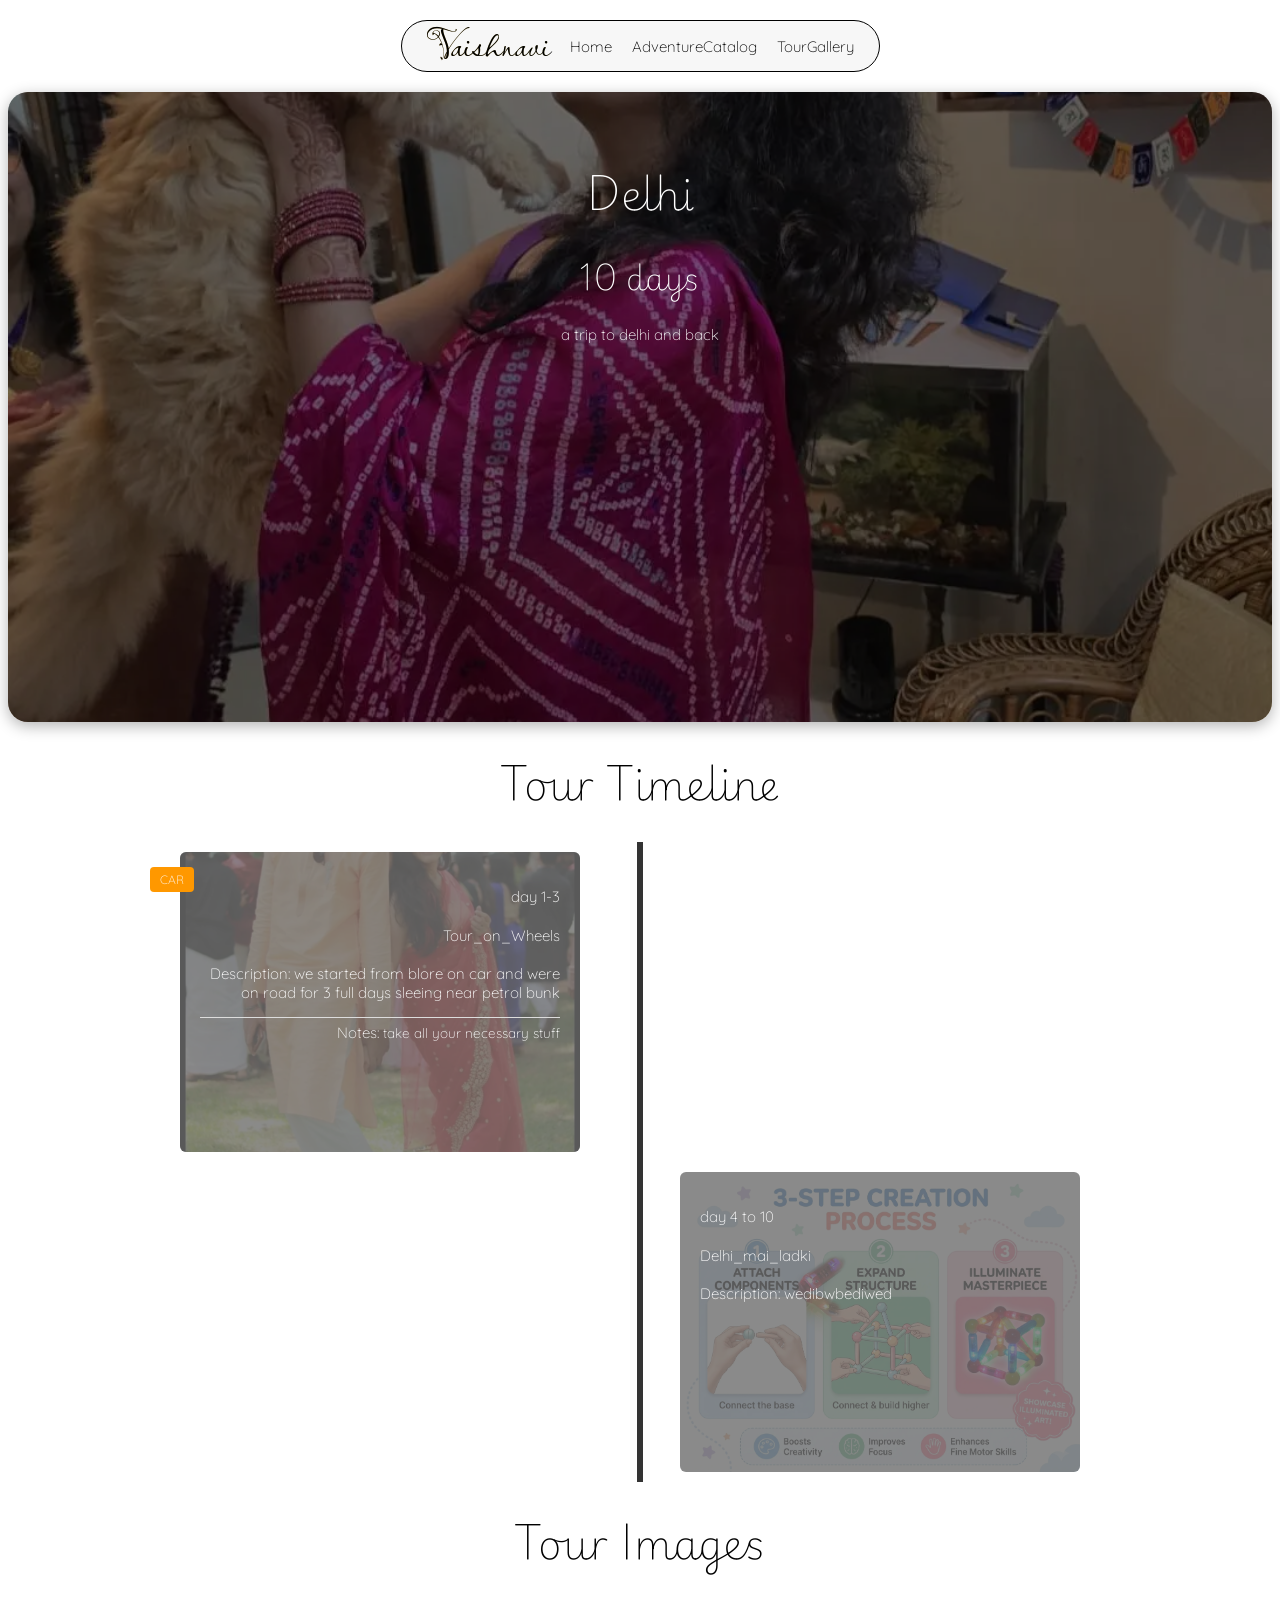
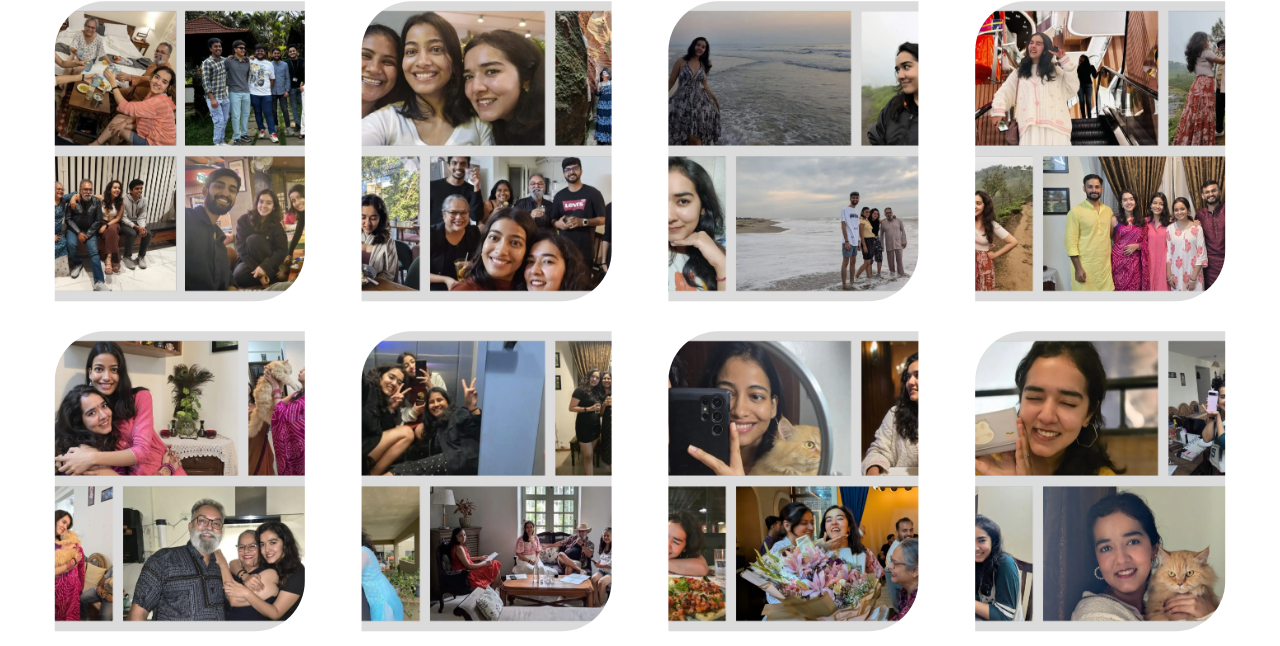
==== Delhi.html @ f387dbbb "Auto-published static site update via Admin Dashboard" ====
<!DOCTYPE html>
<html lang="en">
<head>
    <meta charset="UTF-8">
    <meta name="viewport" content="width=device-width, initial-scale=1.0">
        <!-- Used For influencer tag -->
    <link rel="preconnect" href="https://fonts.googleapis.com">
    <link rel="preconnect" href="https://fonts.gstatic.com" crossorigin>
    <link href="https://fonts.googleapis.com/css2?family=Dancing+Script:wght@400..700&family=Lavishly+Yours&display=swap" rel="stylesheet">

    <!-- Used For rest -->
    <link rel="preconnect" href="https://fonts.googleapis.com">
    <link rel="preconnect" href="https://fonts.gstatic.com" crossorigin>
    <link href="https://fonts.googleapis.com/css2?family=Quicksand:wght@300..700&display=swap" rel="stylesheet">


    <!-- Used for headings -->
    <link rel="preconnect" href="https://fonts.googleapis.com">
    <link rel="preconnect" href="https://fonts.gstatic.com" crossorigin>
    <link href="https://fonts.googleapis.com/css2?family=Playwrite+GB+J:ital,wght@0,100..400;1,100..400&display=swap" rel="stylesheet">


    <title>Vaishnavi | Delhi</title>

    <link rel="stylesheet" href="styles.css">

</head>
<body>

    <header class="nav-bar">
        <ul class="nav_bar_list">
            <a href="./index.html#Home"><li class="influencer">Vaishnavi</li></a>
            <a href="./index.html#Home"><li class="list_items">Home</li></a>
            <a href="./tour_catalog.html"><li class="list_items">AdventureCatalog</li></a>
            <a href="#gallery"><li class="list_items">TourGallery</li></a>
        </ul>
    </header>

    


<div class="tour_container">

    <img class="tour_hero_img"
         src="./assets/images/Delhi/hero_image/hero.webp"
         alt="Delhi">

    <div class="tour_content">

        <h1 class="headings">Delhi</h1>

        <h2 class="duration">10 days</h2>

        <h3 class="tour_description">
            a trip to delhi and back
        </h3>

    </div>

</div>




<h1 class="headings">Tour Timeline</h1>
    <div class="timeline">

        
        <div class="container left">
            <div class="content">

                <img class="bg-img" src="./assets/images/Delhi/days/Tour_on_Wheels_.webp" alt="Tour_on_Wheels">

                <h3>day 1-3</h3>
                <h4>Tour_on_Wheels</h4>
                
                <span class="mode-popup">CAR</span>
                
                <p>
                    Description: we started from blore on car and were on road for 3 full days sleeing near petrol bunk
                </p>

                
                <div class="notes">
                    <strong>Notes:</strong> take all your necessary stuff
                </div>
                

                

            </div>
        </div>
        
        <div class="container right">
            <div class="content">

                <img class="bg-img" src="./assets/images/Delhi/days/Delhi_mai_ladki_.webp" alt="Delhi_mai_ladki">

                <h3>day 4 to 10</h3>
                <h4>Delhi_mai_ladki</h4>
                
                <p>
                    Description: wedibwbediwed
                </p>

                

                

            </div>
        </div>
        
    </div>


<!-- Tour images -->
<h1 id="gallery" class="headings">Tour Images</h1>
<div class="tour_images">
    
    <div class="tour_image_container">
        <img src="./assets/images/Delhi/tour_images/0_dump.webp">
    </div>
    
    <div class="tour_image_container">
        <img src="./assets/images/Delhi/tour_images/1_dump.webp">
    </div>
    
    <div class="tour_image_container">
        <img src="./assets/images/Delhi/tour_images/2_dump.webp">
    </div>
    
    <div class="tour_image_container">
        <img src="./assets/images/Delhi/tour_images/3_dump.webp">
    </div>
    
    <div class="tour_image_container">
        <img src="./assets/images/Delhi/tour_images/4_dump.webp">
    </div>
    
    <div class="tour_image_container">
        <img src="./assets/images/Delhi/tour_images/5_dump.webp">
    </div>
    
    <div class="tour_image_container">
        <img src="./assets/images/Delhi/tour_images/6_dump.webp">
    </div>
    
    <div class="tour_image_container">
        <img src="./assets/images/Delhi/tour_images/7_dump.webp">
    </div>
    
</div>





    
</body>
</html>
---- styles.css ----
*{
  font-family: "Quicksand", sans-serif;
  font-optical-sizing: auto;
  font-weight: 300;
  font-style: normal;
  font-size: 15px;
  scroll-behavior: smooth;

}

a {
    text-decoration: none;
    color: inherit; 
}

/* Headings */
.headings{
  font-family: "Playwrite GB J", cursive;
  font-optical-sizing: auto;
  font-weight: 100;
  font-style: normal;
  font-size: 40px;
  text-align: center;
  scroll-margin-top: 80px

}


/* Navbar section */
.nav-bar{
    /* sticking it up XD */
    position: sticky;
    top:20px;
    z-index: 9999;

    width: fit-content;
    height: 50px;
    border: 1px solid black;
    border-radius: 40px;
    margin: 20px auto;

    /* For Blurry background */
    background-color: rgba(200, 200, 200, 0.15);
    backdrop-filter: blur(30px);
    -webkit-backdrop-filter: blur(10px);
}

.nav_bar_list{
    display: flex;
    align-items: center;
    gap: 20px;
    list-style: none;
    margin: 0;
    padding: 0 25px;
    height: 100%;
}

.nav-bar ul {
    list-style: none;
}

.influencer {
  font-family: "Lavishly Yours", cursive;
  font-size: 40px;
  font-weight: 400;
  font-style: normal;
  padding-bottom: 5px;
  
  /* Default State */
  color: #000000; /* Black */
  display: inline-block;
  transition: color 0.3s ease;
  

  background: linear-gradient(45deg, #bf953f, #fcf6ba, #bf953f);
  background-size: 200% 100%;
  -webkit-background-clip: text;
  background-clip: text;
}

.influencer:hover {
  color: transparent;
  animation: shimmer 1s linear forwards;
}

@keyframes shimmer {
  0% { background-position: 200% 0; }
  100% { background-position: -0% 0; }
}


/* Hero Section */
.Hero_Screen{

  scroll-margin-top: 90px;
  display: flex;
  justify-content: center;
  gap: 100px;
  align-items: center;
  
}

.Hero_Image{
  width: 250px;
  height: 350px;
  /* border-radius: 50px; */
  clip-path: inset(0 0 0 0 round 50px 0);
  
  overflow: hidden;

}
.Hero_Screen img{
  width: 100%;
  height: 100%;
  object-fit: cover;
}
.Hero_About{
  width: 250px;
  display: flex;
  flex-direction: column;
  align-items: center;
}

.Hero_About h1{
  font-family: "Lavishly Yours", cursive;
  font-size: 50px;
  font-weight: 400;
  font-style: normal;
  padding-bottom: 5px;
  margin: 10px 0;
}

.Hero_About p{
  text-align: center;
}



/* TravelBlog section */
.tour_container_profile{
    display: flex;
    justify-content: space-evenly;
    gap: 20px;
}

.tours{
    position: relative;
    width: 350px;
    height: 450px;
    overflow: hidden;
    border-radius: 20px;
    cursor: pointer;
}

.tours img{
    width: 100%;
    height: 100%;
    object-fit: cover;
    transition: transform 0.3s ease;
    transform: scale(1.1);
}

/* Glass overlay */
.overlay{
    position: absolute;
    inset: 0;
    display: flex;
    flex-direction: column;
    justify-content: center;
    align-items: center;

    background: rgba(80, 80, 80, 0.15);
    backdrop-filter: blur(5px);
    -webkit-backdrop-filter: blur(5px);

    color: white;
    text-align: center;

    transition: all 0.4s ease;
}

.overlay h2{
    font-size: 32px;
    margin-bottom: 10px;
}

.overlay p{
    font-size: 18px;
}

/* Hover effects */
.tours:hover .overlay{
    opacity: 0;
    backdrop-filter: blur(0px);
    -webkit-backdrop-filter: blur(0px);
}

.tours:hover img{
    transform: scale(1);
}





/* Gallery */
.gallery_container{
  display: flex;
  flex-wrap: wrap;
  justify-content: space-evenly;
  gap: 10px;
}
.gallery_img_container{
  position: relative;
  width: 250px;
  height: 35  0px;
  border-radius: 30px;
  overflow: hidden;
}
.gallery_img_container img{
  width: 100%;
  height: 100%;
  object-fit: cover;
  transform: scale(1.1);
  transition: transform 0.3s ease;

}

.gallery_img_container:hover img{
    transform: scale(1);
}

.gallery_img_container {
  position: relative;
  width: 250px;
  height: 350px;
  border-radius: 30px;
  overflow: hidden;

}

.gallery_img_overlay {
  position: absolute;
  bottom: 0;
  width: 100%;
  height: 40%; 
  display: flex;
  align-items: center; 
  justify-content: center;
  text-align: center;
}

.gallery_img_overlay p {
  background-color: rgba(200, 200, 200, 0.15);
  backdrop-filter: blur(30px);
  -webkit-backdrop-filter: blur(10px);
  margin: 0;
  padding: 5px 15px; 
  width: 100%; 
  font-weight: 700;
}



/* Connect */

.connect_container {
    display: flex;
    justify-content: center; 
    gap: 30px;              
    padding: 40px;
    flex-wrap: wrap;         
  }
.connection {
    width: 300px;
    padding: 20px;
    background-color: #ffffff;
    border-radius: 20px;
    box-shadow: 0 4px 15px rgba(0, 0, 0, 0.1);
    text-align: center;
    transition: transform 0.3s ease;
}

.connection:hover {
    transform: translateY(-10px);
}

.connection img {
    width: 50px;
    height: 50px;
    margin-bottom: 15px;
}

.connection hr {
    border: 0;
    border-top: 1px solid #eee;
    margin: 15px 0;
}







/* Tours */
.duration{
    font-family: "Playwrite GB J", cursive;
  font-optical-sizing: auto;
  font-weight: 100;
  font-style: normal;
  font-size: 30px;
  text-align: center;
  scroll-margin-top: 80px
}
.tour_container{
    width: 100%;
    height: 70vh;
    margin: 0 auto;

    position: relative;
    border-radius: 20px;
    overflow: hidden;
    box-shadow: 0 4px 15px rgba(0, 0, 0, 0.3);
}

.tour_hero_img{
    width: 100%;
    height: 100%;
    object-fit: cover;
    display: block;
}


.tour_container::before{
    content: "";
    position: absolute;
    inset: 0;
    background: rgba(0,0,0,0.55);
    z-index: 1;
}


.tour_content{
    position: absolute;
    inset: 0;
    z-index: 2;
    padding: 40px;
    color: white;
}

.tour_description{
  width: 800px;
  margin: 0 auto;
  text-align: center;
}



/* Timeline */
.timeline {
  position: relative;
  max-width: 1000px;
  margin: 0 auto;
}


.timeline::after {
  content: '';
  position: absolute;
  width: 6px;
  background-color: #333;
  top: 0; bottom: 0;
  left: 50%;
  margin-left: -3px;
}

.container {
  padding: 10px 40px;
  position: relative;
  width: 400px;
  height: 300px;
  display: flex;
}



.left { left: 0; text-align: right;}
.right { left: 50%; }

.content {
  padding: 20px;
  background: #f9f9f9;
  border-radius: 6px;
  position: relative;
  width: 100%;
}


.right .mode-popup {
  position: absolute;
  top: 15px;
  right: -30px;
  background: #ff9800;
  color: white;
  padding: 5px 10px;
  border-radius: 4px;
  font-size: 0.8em;
  z-index: 5;
}

.left .mode-popup {
  position: absolute;
  top: 15px;
  left: -30px;
  background: #ff9800;
  color: white;
  padding: 5px 10px;
  border-radius: 4px;
  font-size: 0.8em;
  z-index: 5;
}

.content::before{
    content: "";
    position: absolute;
    inset: 0;
    background: rgba(0,0,0,0.45);
    z-index: 1;
    border-radius: 6px;
}

.notes, .links {
  margin-top: 10px;
  font-size: 0.9em;
  border-top: 1px solid #ddd;
  padding-top: 5px;
}


.content .bg-img{
    position: absolute;
    inset: 0;
    border-radius: 6px;
    width: 100%;
    height: 100%;
    object-fit: cover;

    z-index: 0;
    opacity: 0.35;
}

.content h3,
.content h4,
.content p,
.content .notes,
.content .links,
.content .links a{
    position: relative;
    z-index: 4;
    color: white;
}


.content::before,
.content .bg-img,
.content h3,
.content h4,
.content p,
.content .notes,
.content .links,
.content .links a,
.content .mode-popup{
    transition: all 0.4s ease;
}


.content:hover .bg-img{
    opacity: 1;
}


.content:hover::before{
    opacity: 0;
}


.content:hover h3,
.content:hover h4,
.content:hover p,
.content:hover .notes,
.content:hover .links,
.content:hover .links a,
.content:hover .mode-popup{
    opacity: 0;
}




/* Tour Images */
.tour_images{
  display: flex;
  flex-wrap: wrap;
  justify-content: space-evenly;
  gap: 30px 10px;
}

.tour_image_container{
  width: 250px;
  height: 300px;
  clip-path: inset(0 0 0 0 round 50px 0);
}

.tour_image_container img{
  height: 100%;
  width: 100%;
  object-fit: cover;
  transform: scale(1.1);
  transition: transform 0.3s ease;
}

.tour_image_container img:hover{
  transform: scale(1);
}









/* Tour Catalog */

.catalog_desc{
  font-family: "Playwrite GB J", cursive;
  font-optical-sizing: auto;
  font-weight: 100;
  font-style: normal;
  font-size: 20px;
  text-align: center;
  scroll-margin-top: 80px;
  width: 600px;
  display: flex;
  flex-wrap: wrap;
  justify-content: center;
  margin: 0 auto;
}
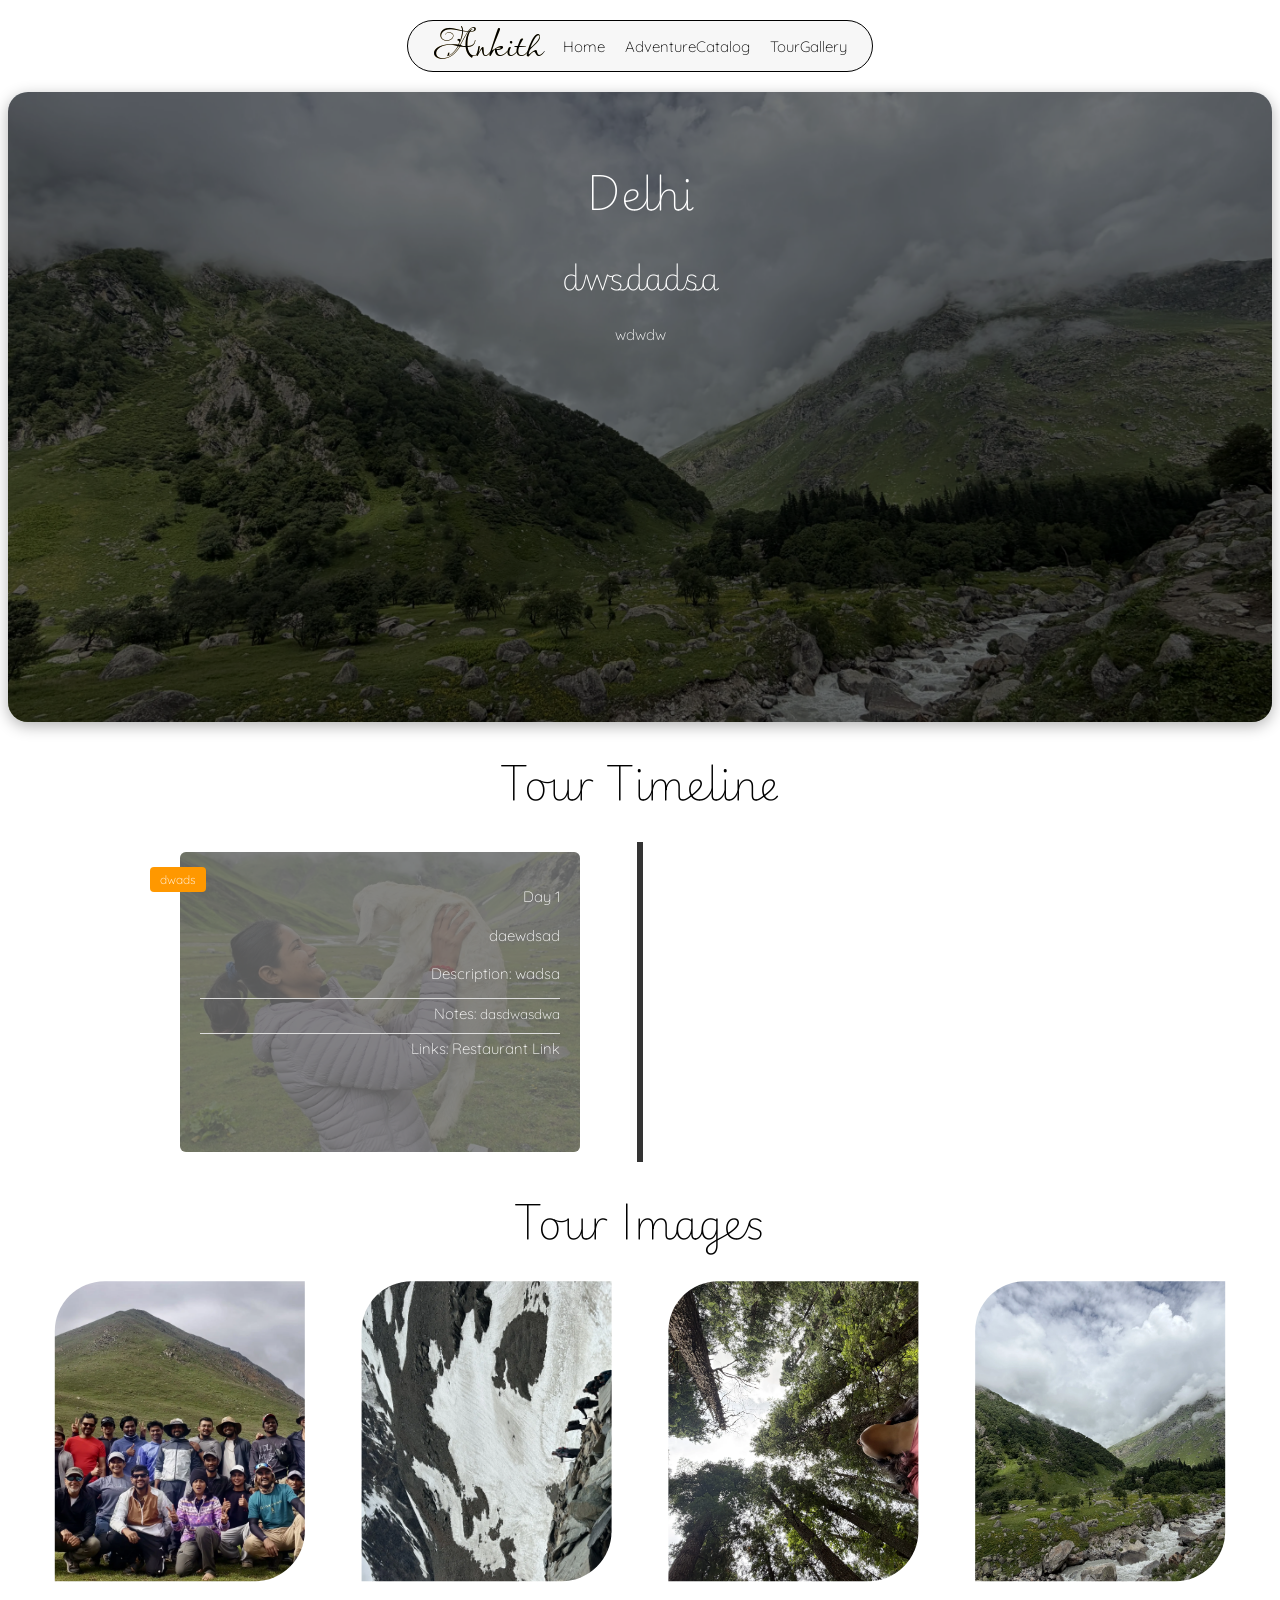
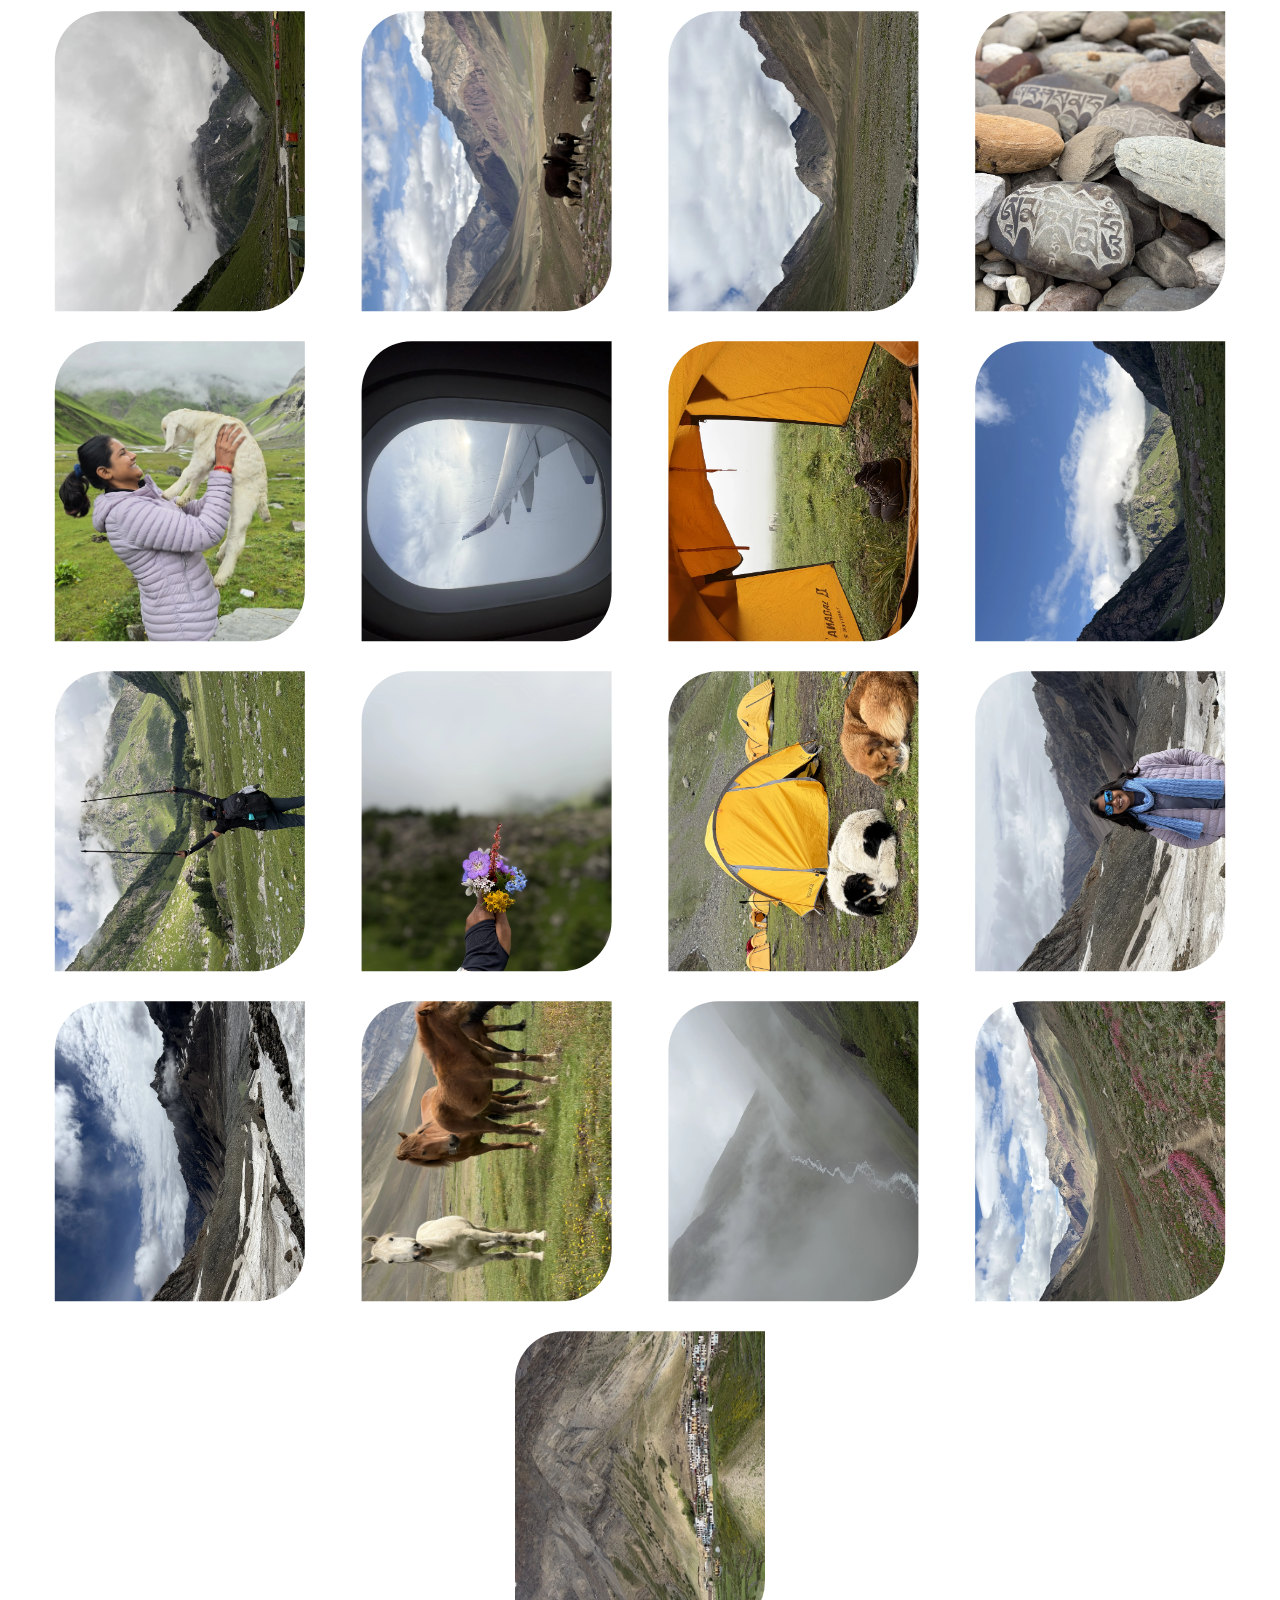
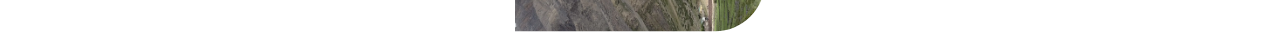
==== commit 51cc1dd8: "test" ====
--- a/Delhi.html
+++ b/Delhi.html
@@ -20,16 +20,16 @@
     <link href="https://fonts.googleapis.com/css2?family=Playwrite+GB+J:ital,wght@0,100..400;1,100..400&display=swap" rel="stylesheet">
 
 
-    <title>Vaishnavi | Delhi</title>
+    <title>Ankith | Delhi</title>
 
-    <link rel="stylesheet" href="styles.css">
+    <link rel="stylesheet" href="./css/styles.css">
 
 </head>
 <body>
 
     <header class="nav-bar">
         <ul class="nav_bar_list">
-            <a href="./index.html#Home"><li class="influencer">Vaishnavi</li></a>
+            <a href="./index.html#Home"><li class="influencer">Ankith</li></a>
             <a href="./index.html#Home"><li class="list_items">Home</li></a>
             <a href="./tour_catalog.html"><li class="list_items">AdventureCatalog</li></a>
             <a href="#gallery"><li class="list_items">TourGallery</li></a>
@@ -49,10 +49,10 @@
 
         <h1 class="headings">Delhi</h1>
 
-        <h2 class="duration">10 days</h2>
+        <h2 class="duration">dwsdadsa</h2>
 
         <h3 class="tour_description">
-            a trip to delhi and back
+            wdwdw
         </h3>
 
     </div>
@@ -69,42 +69,27 @@
         <div class="container left">
             <div class="content">
 
-                <img class="bg-img" src="./assets/images/Delhi/days/Tour_on_Wheels_.webp" alt="Tour_on_Wheels">
+                <img class="bg-img" src="./assets/images/Delhi/days/daewdsad_.webp" alt="daewdsad">
 
-                <h3>day 1-3</h3>
-                <h4>Tour_on_Wheels</h4>
+                <h3>Day 1</h3>
+                <h4>daewdsad</h4>
                 
-                <span class="mode-popup">CAR</span>
+                <span class="mode-popup">dwads</span>
                 
                 <p>
-                    Description: we started from blore on car and were on road for 3 full days sleeing near petrol bunk
+                    Description: wadsa
                 </p>
 
                 
                 <div class="notes">
-                    <strong>Notes:</strong> take all your necessary stuff
+                    <strong>Notes:</strong> dasdwasdwa
                 </div>
                 
 
                 
-
-            </div>
-        </div>
-        
-        <div class="container right">
-            <div class="content">
-
-                <img class="bg-img" src="./assets/images/Delhi/days/Delhi_mai_ladki_.webp" alt="Delhi_mai_ladki">
-
-                <h3>day 4 to 10</h3>
-                <h4>Delhi_mai_ladki</h4>
-                
-                <p>
-                    Description: wedibwbediwed
-                </p>
-
-                
-
+                <div class="links">
+                    <strong>Links:</strong> <a href="dawdsa">Restaurant Link</a>
+                </div>
                 
 
             </div>
@@ -149,6 +134,58 @@
         <img src="./assets/images/Delhi/tour_images/7_dump.webp">
     </div>
     
+    <div class="tour_image_container">
+        <img src="./assets/images/Delhi/tour_images/8_dump.webp">
+    </div>
+    
+    <div class="tour_image_container">
+        <img src="./assets/images/Delhi/tour_images/9_dump.webp">
+    </div>
+    
+    <div class="tour_image_container">
+        <img src="./assets/images/Delhi/tour_images/10_dump.webp">
+    </div>
+    
+    <div class="tour_image_container">
+        <img src="./assets/images/Delhi/tour_images/11_dump.webp">
+    </div>
+    
+    <div class="tour_image_container">
+        <img src="./assets/images/Delhi/tour_images/12_dump.webp">
+    </div>
+    
+    <div class="tour_image_container">
+        <img src="./assets/images/Delhi/tour_images/13_dump.webp">
+    </div>
+    
+    <div class="tour_image_container">
+        <img src="./assets/images/Delhi/tour_images/14_dump.webp">
+    </div>
+    
+    <div class="tour_image_container">
+        <img src="./assets/images/Delhi/tour_images/15_dump.webp">
+    </div>
+    
+    <div class="tour_image_container">
+        <img src="./assets/images/Delhi/tour_images/16_dump.webp">
+    </div>
+    
+    <div class="tour_image_container">
+        <img src="./assets/images/Delhi/tour_images/17_dump.webp">
+    </div>
+    
+    <div class="tour_image_container">
+        <img src="./assets/images/Delhi/tour_images/18_dump.webp">
+    </div>
+    
+    <div class="tour_image_container">
+        <img src="./assets/images/Delhi/tour_images/19_dump.webp">
+    </div>
+    
+    <div class="tour_image_container">
+        <img src="./assets/images/Delhi/tour_images/20_dump.webp">
+    </div>
+    
 </div>
 
 
--- a/css/styles.css
+++ b/css/styles.css
@@ -0,0 +1,550 @@
+*{
+  font-family: "Quicksand", sans-serif;
+  font-optical-sizing: auto;
+  font-weight: 300;
+  font-style: normal;
+  font-size: 15px;
+  scroll-behavior: smooth;
+
+}
+
+a {
+    text-decoration: none;
+    color: inherit; 
+}
+
+/* Headings */
+.headings{
+  font-family: "Playwrite GB J", cursive;
+  font-optical-sizing: auto;
+  font-weight: 100;
+  font-style: normal;
+  font-size: 40px;
+  text-align: center;
+  scroll-margin-top: 80px
+
+}
+
+
+/* Navbar section */
+.nav-bar{
+    /* sticking it up XD */
+    position: sticky;
+    top:20px;
+    z-index: 9999;
+
+    width: fit-content;
+    height: 50px;
+    border: 1px solid black;
+    border-radius: 40px;
+    margin: 20px auto;
+
+    /* For Blurry background */
+    background-color: rgba(200, 200, 200, 0.15);
+    backdrop-filter: blur(30px);
+    -webkit-backdrop-filter: blur(10px);
+}
+
+.nav_bar_list{
+    display: flex;
+    align-items: center;
+    gap: 20px;
+    list-style: none;
+    margin: 0;
+    padding: 0 25px;
+    height: 100%;
+}
+
+.nav-bar ul {
+    list-style: none;
+}
+
+.influencer {
+  font-family: "Lavishly Yours", cursive;
+  font-size: 40px;
+  font-weight: 400;
+  font-style: normal;
+  padding-bottom: 5px;
+  
+  /* Default State */
+  color: #000000; /* Black */
+  display: inline-block;
+  transition: color 0.3s ease;
+  
+
+  background: linear-gradient(45deg, #bf953f, #fcf6ba, #bf953f);
+  background-size: 200% 100%;
+  -webkit-background-clip: text;
+  background-clip: text;
+}
+
+.influencer:hover {
+  color: transparent;
+  animation: shimmer 1s linear forwards;
+}
+
+@keyframes shimmer {
+  0% { background-position: 200% 0; }
+  100% { background-position: -0% 0; }
+}
+
+
+/* Hero Section */
+.Hero_Screen{
+
+  scroll-margin-top: 90px;
+  display: flex;
+  justify-content: center;
+  gap: 100px;
+  align-items: center;
+  
+}
+
+.Hero_Image{
+  width: 250px;
+  height: 350px;
+  /* border-radius: 50px; */
+  clip-path: inset(0 0 0 0 round 50px 0);
+  
+  overflow: hidden;
+
+}
+.Hero_Screen img{
+  width: 100%;
+  height: 100%;
+  object-fit: cover;
+}
+.Hero_About{
+  width: 250px;
+  display: flex;
+  flex-direction: column;
+  align-items: center;
+}
+
+.Hero_About h1{
+  font-family: "Lavishly Yours", cursive;
+  font-size: 50px;
+  font-weight: 400;
+  font-style: normal;
+  padding-bottom: 5px;
+  margin: 10px 0;
+}
+
+.Hero_About p{
+  text-align: center;
+}
+
+
+
+/* TravelBlog section */
+.tour_container_profile{
+    display: flex;
+    justify-content: space-evenly;
+    gap: 20px;
+}
+
+.tours{
+    position: relative;
+    width: 350px;
+    height: 450px;
+    overflow: hidden;
+    border-radius: 20px;
+    cursor: pointer;
+}
+
+.tours img{
+    width: 100%;
+    height: 100%;
+    object-fit: cover;
+    transition: transform 0.3s ease;
+    transform: scale(1.1);
+}
+
+/* Glass overlay */
+.overlay{
+    position: absolute;
+    inset: 0;
+    display: flex;
+    flex-direction: column;
+    justify-content: center;
+    align-items: center;
+
+    background: rgba(80, 80, 80, 0.15);
+    backdrop-filter: blur(5px);
+    -webkit-backdrop-filter: blur(5px);
+
+    color: white;
+    text-align: center;
+
+    transition: all 0.4s ease;
+}
+
+.overlay h2{
+    font-size: 32px;
+    margin-bottom: 10px;
+}
+
+.overlay p{
+    font-size: 18px;
+}
+
+/* Hover effects */
+.tours:hover .overlay{
+    opacity: 0;
+    backdrop-filter: blur(0px);
+    -webkit-backdrop-filter: blur(0px);
+}
+
+.tours:hover img{
+    transform: scale(1);
+}
+
+
+
+
+
+/* Gallery */
+.gallery_container{
+  display: flex;
+  flex-wrap: wrap;
+  justify-content: space-evenly;
+  gap: 10px;
+}
+.gallery_img_container{
+  position: relative;
+  width: 250px;
+  height: 35  0px;
+  border-radius: 30px;
+  overflow: hidden;
+}
+.gallery_img_container img{
+  width: 100%;
+  height: 100%;
+  object-fit: cover;
+  transform: scale(1.1);
+  transition: transform 0.3s ease;
+
+}
+
+.gallery_img_container:hover img{
+    transform: scale(1);
+}
+
+.gallery_img_container {
+  position: relative;
+  width: 250px;
+  height: 350px;
+  border-radius: 30px;
+  overflow: hidden;
+
+}
+
+.gallery_img_overlay {
+  position: absolute;
+  bottom: 0;
+  width: 100%;
+  height: 40%; 
+  display: flex;
+  align-items: center; 
+  justify-content: center;
+  text-align: center;
+}
+
+.gallery_img_overlay p {
+  background-color: rgba(200, 200, 200, 0.15);
+  backdrop-filter: blur(30px);
+  -webkit-backdrop-filter: blur(10px);
+  margin: 0;
+  padding: 5px 15px; 
+  width: 100%; 
+  font-weight: 700;
+}
+
+
+
+/* Connect */
+
+.connect_container {
+    display: flex;
+    justify-content: center; 
+    gap: 30px;              
+    padding: 40px;
+    flex-wrap: wrap;         
+  }
+.connection {
+    width: 300px;
+    padding: 20px;
+    background-color: #ffffff;
+    border-radius: 20px;
+    box-shadow: 0 4px 15px rgba(0, 0, 0, 0.1);
+    text-align: center;
+    transition: transform 0.3s ease;
+}
+
+.connection:hover {
+    transform: translateY(-10px);
+}
+
+.connection img {
+    width: 50px;
+    height: 50px;
+    margin-bottom: 15px;
+}
+
+.connection hr {
+    border: 0;
+    border-top: 1px solid #eee;
+    margin: 15px 0;
+}
+
+
+
+
+
+
+
+/* Tours */
+.duration{
+    font-family: "Playwrite GB J", cursive;
+  font-optical-sizing: auto;
+  font-weight: 100;
+  font-style: normal;
+  font-size: 30px;
+  text-align: center;
+  scroll-margin-top: 80px
+}
+.tour_container{
+    width: 100%;
+    height: 70vh;
+    margin: 0 auto;
+
+    position: relative;
+    border-radius: 20px;
+    overflow: hidden;
+    box-shadow: 0 4px 15px rgba(0, 0, 0, 0.3);
+}
+
+.tour_hero_img{
+    width: 100%;
+    height: 100%;
+    object-fit: cover;
+    display: block;
+}
+
+
+.tour_container::before{
+    content: "";
+    position: absolute;
+    inset: 0;
+    background: rgba(0,0,0,0.55);
+    z-index: 1;
+}
+
+
+.tour_content{
+    position: absolute;
+    inset: 0;
+    z-index: 2;
+    padding: 40px;
+    color: white;
+}
+
+.tour_description{
+  width: 800px;
+  margin: 0 auto;
+  text-align: center;
+}
+
+
+
+/* Timeline */
+.timeline {
+  position: relative;
+  max-width: 1000px;
+  margin: 0 auto;
+}
+
+
+.timeline::after {
+  content: '';
+  position: absolute;
+  width: 6px;
+  background-color: #333;
+  top: 0; bottom: 0;
+  left: 50%;
+  margin-left: -3px;
+}
+
+.container {
+  padding: 10px 40px;
+  position: relative;
+  width: 400px;
+  height: 300px;
+  display: flex;
+}
+
+
+
+.left { left: 0; text-align: right;}
+.right { left: 50%; }
+
+.content {
+  padding: 20px;
+  background: #f9f9f9;
+  border-radius: 6px;
+  position: relative;
+  width: 100%;
+}
+
+
+.right .mode-popup {
+  position: absolute;
+  top: 15px;
+  right: -30px;
+  background: #ff9800;
+  color: white;
+  padding: 5px 10px;
+  border-radius: 4px;
+  font-size: 0.8em;
+  z-index: 5;
+}
+
+.left .mode-popup {
+  position: absolute;
+  top: 15px;
+  left: -30px;
+  background: #ff9800;
+  color: white;
+  padding: 5px 10px;
+  border-radius: 4px;
+  font-size: 0.8em;
+  z-index: 5;
+}
+
+.content::before{
+    content: "";
+    position: absolute;
+    inset: 0;
+    background: rgba(0,0,0,0.45);
+    z-index: 1;
+    border-radius: 6px;
+}
+
+.notes, .links {
+  margin-top: 10px;
+  font-size: 0.9em;
+  border-top: 1px solid #ddd;
+  padding-top: 5px;
+}
+
+
+.content .bg-img{
+    position: absolute;
+    inset: 0;
+    border-radius: 6px;
+    width: 100%;
+    height: 100%;
+    object-fit: cover;
+
+    z-index: 0;
+    opacity: 0.35;
+}
+
+.content h3,
+.content h4,
+.content p,
+.content .notes,
+.content .links,
+.content .links a{
+    position: relative;
+    z-index: 4;
+    color: white;
+}
+
+
+.content::before,
+.content .bg-img,
+.content h3,
+.content h4,
+.content p,
+.content .notes,
+.content .links,
+.content .links a,
+.content .mode-popup{
+    transition: all 0.4s ease;
+}
+
+
+.content:hover .bg-img{
+    opacity: 1;
+}
+
+
+.content:hover::before{
+    opacity: 0;
+}
+
+
+.content:hover h3,
+.content:hover h4,
+.content:hover p,
+.content:hover .notes,
+.content:hover .links,
+.content:hover .links a,
+.content:hover .mode-popup{
+    opacity: 0;
+}
+
+
+
+
+/* Tour Images */
+.tour_images{
+  display: flex;
+  flex-wrap: wrap;
+  justify-content: space-evenly;
+  gap: 30px 10px;
+}
+
+.tour_image_container{
+  width: 250px;
+  height: 300px;
+  clip-path: inset(0 0 0 0 round 50px 0);
+}
+
+.tour_image_container img{
+  height: 100%;
+  width: 100%;
+  object-fit: cover;
+  transform: scale(1.1);
+  transition: transform 0.3s ease;
+}
+
+.tour_image_container img:hover{
+  transform: scale(1);
+}
+
+
+
+
+
+
+
+
+
+/* Tour Catalog */
+
+.catalog_desc{
+  font-family: "Playwrite GB J", cursive;
+  font-optical-sizing: auto;
+  font-weight: 100;
+  font-style: normal;
+  font-size: 20px;
+  text-align: center;
+  scroll-margin-top: 80px;
+  width: 600px;
+  display: flex;
+  flex-wrap: wrap;
+  justify-content: center;
+  margin: 0 auto;
+}
